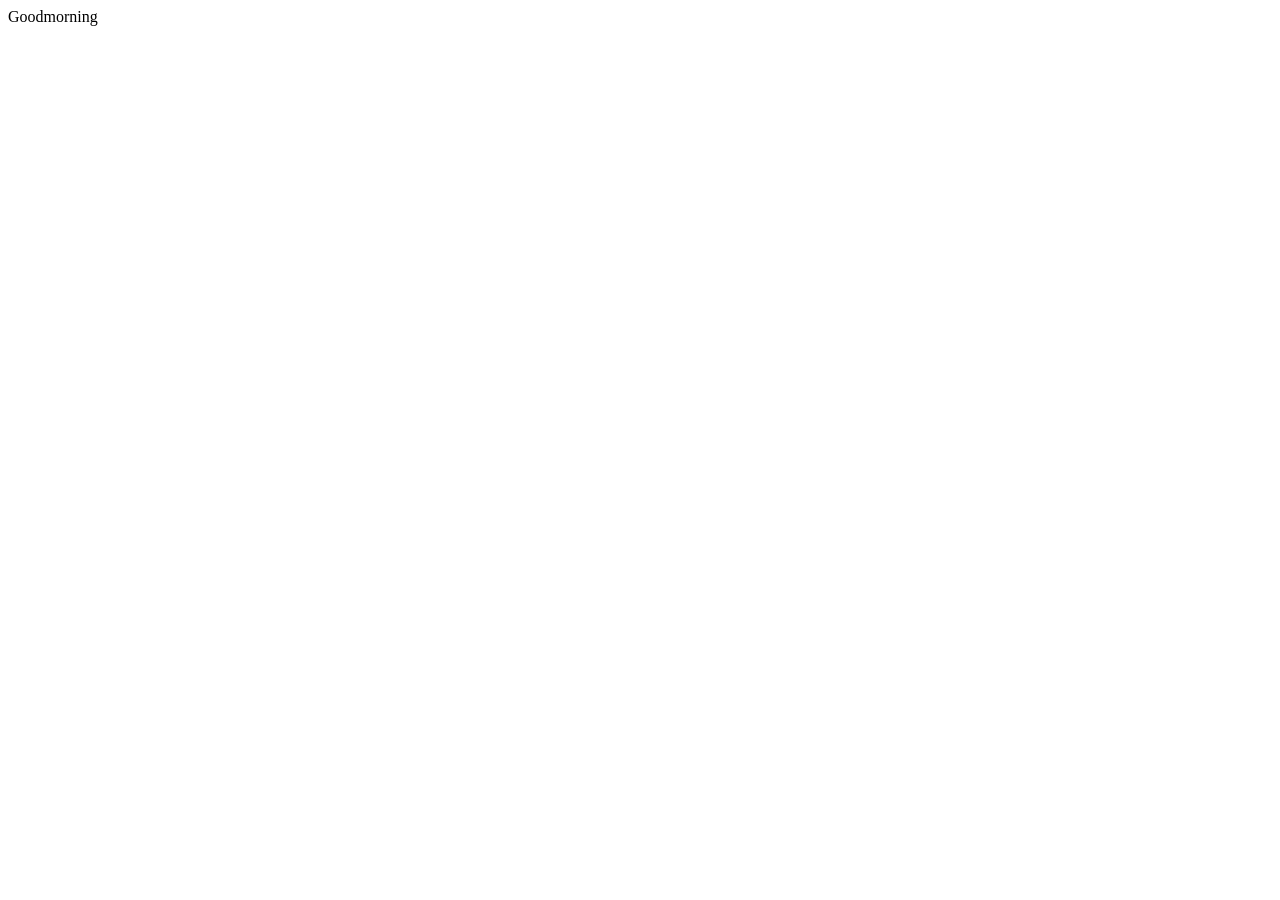
==== Homepage.html @ 4ba2991d "first commit" ====
<!DOCTYPE html>
<html lang="en">
<head>
    <meta charset="UTF-8">
    <meta name="viewport" content="width=device-width, initial-scale=1.0">
    <title>Document</title>
</head>
<body>
    Goodmorning
</body>
</html>
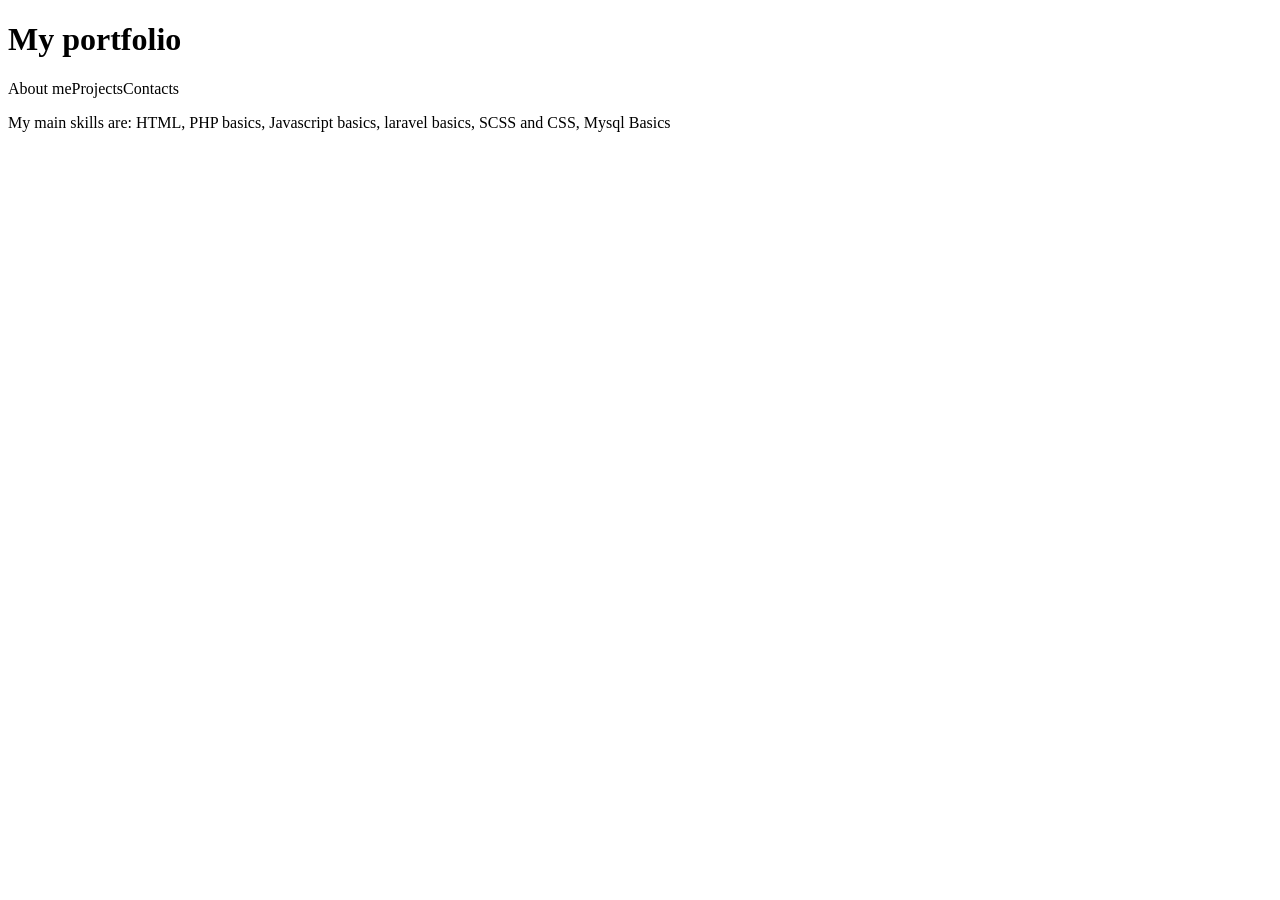
==== commit 3b376b9d: "little filling" ====
--- a/Homepage.html
+++ b/Homepage.html
@@ -3,9 +3,12 @@
 <head>
     <meta charset="UTF-8">
     <meta name="viewport" content="width=device-width, initial-scale=1.0">
-    <title>Document</title>
+    <link rel="stylesheet" href="Style/style.css" />
+    <title>Home page</title>
 </head>
 <body>
-    Goodmorning
+    <h1>My portfolio</h1>
+    <navbar><a>About me</a><a>Projects</a><a>Contacts</a></navbar>
+    <p>My main skills are: HTML, PHP basics, Javascript basics, laravel basics, SCSS and CSS, Mysql Basics</p>
 </body>
 </html>
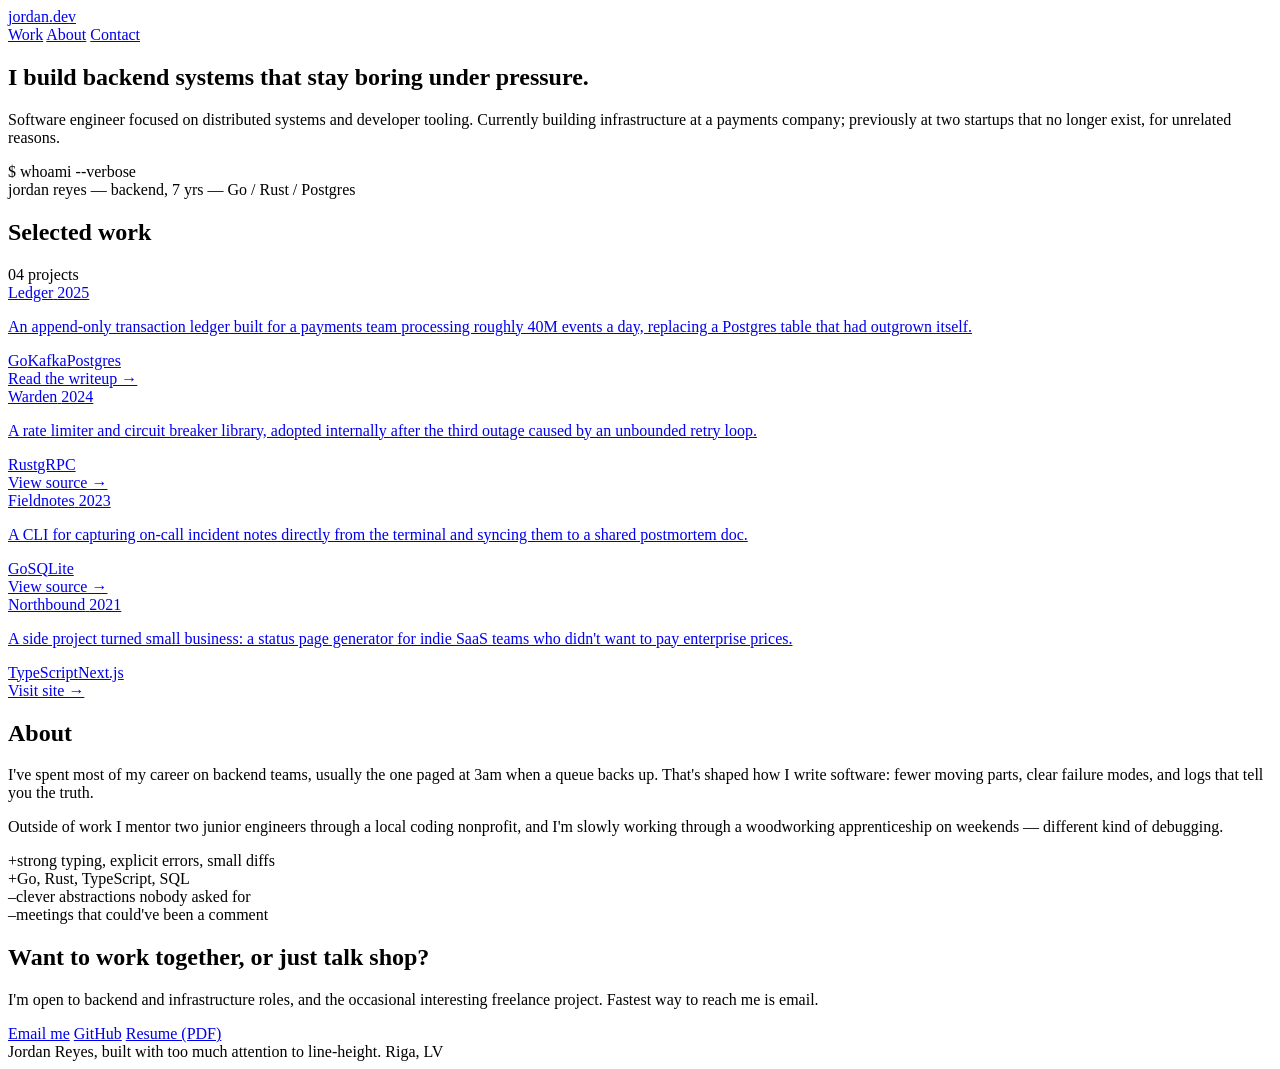
==== commit d3ee3369: "design" ====
--- a/Homepage.html
+++ b/Homepage.html
@@ -1,14 +1,119 @@
 <!DOCTYPE html>
 <html lang="en">
 <head>
-    <meta charset="UTF-8">
-    <meta name="viewport" content="width=device-width, initial-scale=1.0">
-    <link rel="stylesheet" href="Style/style.css" />
-    <title>Home page</title>
+<meta charset="UTF-8">
+<meta name="viewport" content="width=device-width, initial-scale=1.0">
+<title>Jordan Reyes — Software Engineer</title>
+<link rel="stylesheet" href="styles.css">
 </head>
 <body>
-    <h1>My portfolio</h1>
-    <navbar><a>About me</a><a>Projects</a><a>Contacts</a></navbar>
-    <p>My main skills are: HTML, PHP basics, Javascript basics, laravel basics, SCSS and CSS, Mysql Basics</p>
+
+<header class="top">
+  <div class="top-inner">
+    <a class="mark" href="#top">jordan<span>.</span>dev</a>
+    <nav class="links">
+      <a href="#work">Work</a>
+      <a href="#about">About</a>
+      <a href="#contact">Contact</a>
+    </nav>
+  </div>
+</header>
+
+<main class="wrap" id="top">
+
+  <section class="hero">
+    <h1>I build backend systems that stay boring under pressure.</h1>
+    <p class="lede">Software engineer focused on distributed systems and developer tooling. Currently building infrastructure at a payments company; previously at two startups that no longer exist, for unrelated reasons.</p>
+
+    <div class="term">
+      <div class="term-bar"><i></i><i></i><i></i></div>
+      <div class="term-body">
+        <div><span class="prompt">$</span> <span class="typeline">whoami --verbose</span><span class="caret"></span></div>
+        <div class="out">jordan reyes — backend, 7 yrs — Go / Rust / Postgres</div>
+      </div>
+    </div>
+  </section>
+
+  <section id="work">
+    <div class="section-head">
+      <h2>Selected work</h2>
+      <span class="count">04 projects</span>
+    </div>
+
+    <a class="project" href="#">
+      <div class="project-row">
+        <span class="project-title">Ledger</span>
+        <span class="project-year">2025</span>
+      </div>
+      <p class="project-desc">An append-only transaction ledger built for a payments team processing roughly 40M events a day, replacing a Postgres table that had outgrown itself.</p>
+      <div class="tags"><span class="tag">Go</span><span class="tag">Kafka</span><span class="tag">Postgres</span></div>
+      <span class="project-link">Read the writeup →</span>
+    </a>
+
+    <a class="project" href="#">
+      <div class="project-row">
+        <span class="project-title">Warden</span>
+        <span class="project-year">2024</span>
+      </div>
+      <p class="project-desc">A rate limiter and circuit breaker library, adopted internally after the third outage caused by an unbounded retry loop.</p>
+      <div class="tags"><span class="tag">Rust</span><span class="tag">gRPC</span></div>
+      <span class="project-link">View source →</span>
+    </a>
+
+    <a class="project" href="#">
+      <div class="project-row">
+        <span class="project-title">Fieldnotes</span>
+        <span class="project-year">2023</span>
+      </div>
+      <p class="project-desc">A CLI for capturing on-call incident notes directly from the terminal and syncing them to a shared postmortem doc.</p>
+      <div class="tags"><span class="tag">Go</span><span class="tag">SQLite</span></div>
+      <span class="project-link">View source →</span>
+    </a>
+
+    <a class="project" href="#">
+      <div class="project-row">
+        <span class="project-title">Northbound</span>
+        <span class="project-year">2021</span>
+      </div>
+      <p class="project-desc">A side project turned small business: a status page generator for indie SaaS teams who didn't want to pay enterprise prices.</p>
+      <div class="tags"><span class="tag">TypeScript</span><span class="tag">Next.js</span></div>
+      <span class="project-link">Visit site →</span>
+    </a>
+  </section>
+
+  <section id="about">
+    <div class="section-head">
+      <h2>About</h2>
+    </div>
+    <div class="about-body">
+      <p>I've spent most of my career on backend teams, usually the one paged at 3am when a queue backs up. That's shaped how I write software: fewer moving parts, clear failure modes, and logs that tell you the truth.</p>
+      <p>Outside of work I mentor two junior engineers through a local coding nonprofit, and I'm slowly working through a woodworking apprenticeship on weekends — different kind of debugging.</p>
+    </div>
+
+    <div class="diffboard">
+      <div class="diffline add"><span class="diffsign">+</span><span>strong typing, explicit errors, small diffs</span></div>
+      <div class="diffline add"><span class="diffsign">+</span><span>Go, Rust, TypeScript, SQL</span></div>
+      <div class="diffline rem"><span class="diffsign">–</span><span>clever abstractions nobody asked for</span></div>
+      <div class="diffline rem"><span class="diffsign">–</span><span>meetings that could've been a comment</span></div>
+    </div>
+  </section>
+
+  <section id="contact" class="contact">
+    <h2 class="big">Want to work together, or just talk shop?</h2>
+    <p>I'm open to backend and infrastructure roles, and the occasional interesting freelance project. Fastest way to reach me is email.</p>
+    <div class="contact-row">
+      <a class="btn primary" href="mailto:jordan@example.com">Email me</a>
+      <a class="btn ghost" href="#">GitHub</a>
+      <a class="btn ghost" href="#">Resume (PDF)</a>
+    </div>
+  </section>
+
+  <footer>
+    <span>Jordan Reyes, built with too much attention to line-height.</span>
+    <span>Riga, LV</span>
+  </footer>
+
+</main>
+
 </body>
 </html>
